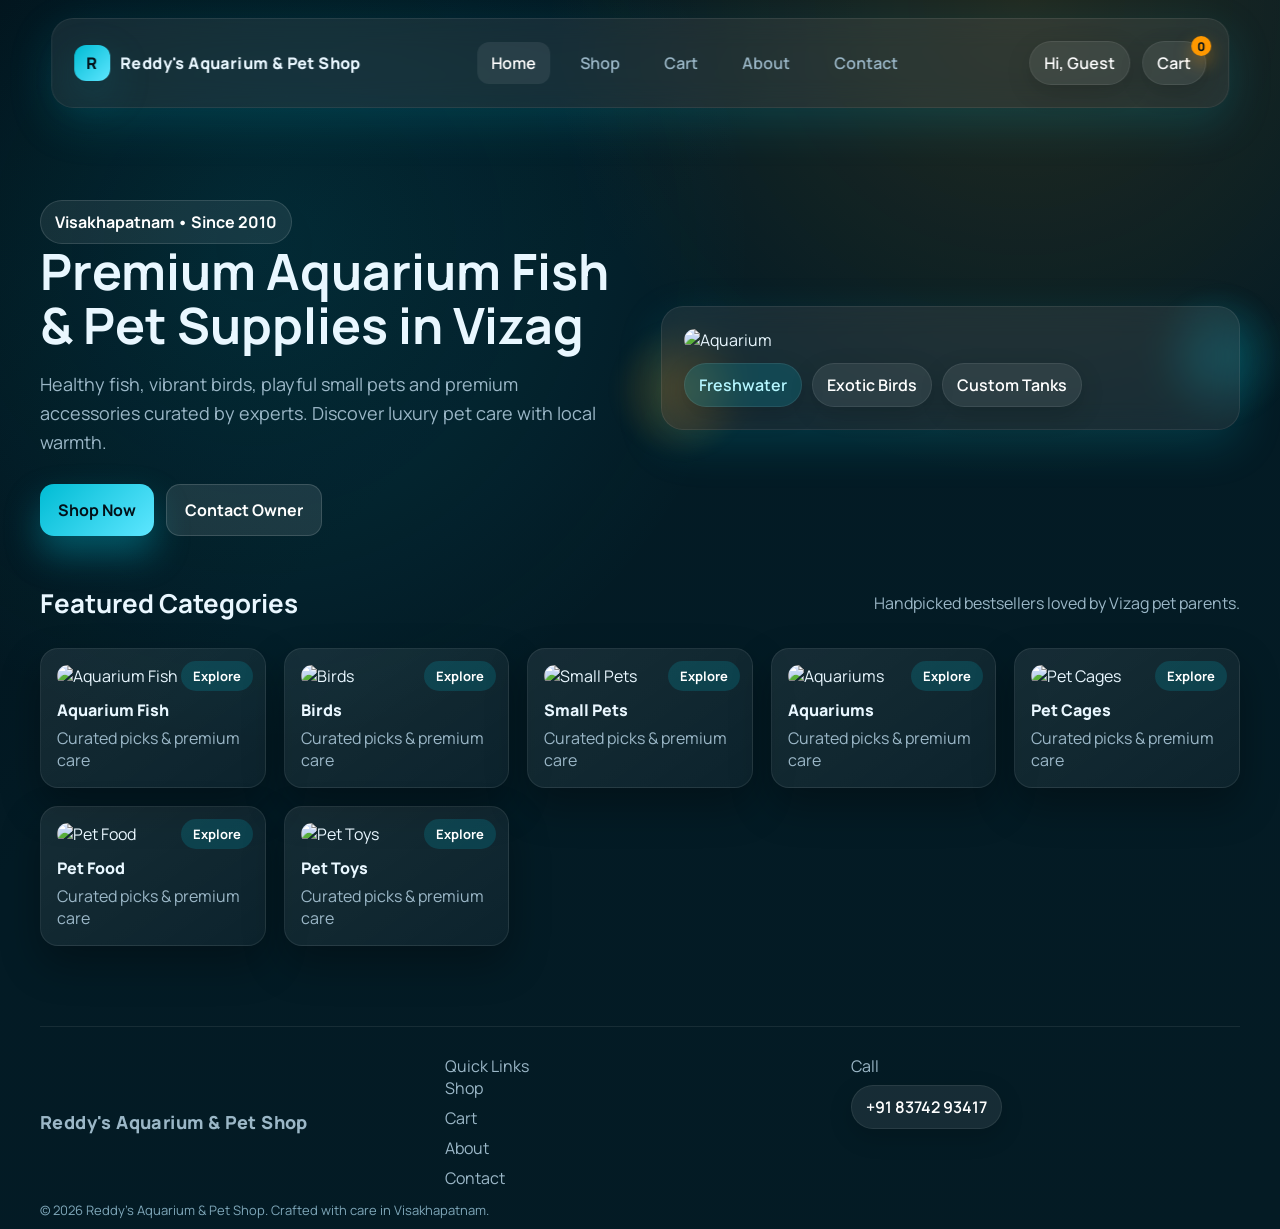
==== index.html @ 52619b00 "first commit" ====
<!DOCTYPE html>
<html lang="en">
<head>
  <meta charset="UTF-8">
  <meta name="viewport" content="width=device-width, initial-scale=1.0">
  <title>Reddy's Aquarium & Pet Shop | Premium Pets in Vizag</title>
  <link rel="preconnect" href="https://fonts.googleapis.com">
  <link rel="preconnect" href="https://fonts.gstatic.com" crossorigin>
  <link href="https://fonts.googleapis.com/css2?family=Manrope:wght@500;600;700;800&display=swap" rel="stylesheet">
  <link rel="stylesheet" href="css/style.css">
</head>
<body>
  <header class="navbar glass-card">
    <div class="nav-inner">
      <a class="brand" href="index.html">
        <span class="dot">R</span>
        Reddy's Aquarium &amp; Pet Shop
      </a>
      <nav class="nav-links">
        <a class="active" href="index.html">Home</a>
        <a href="shop.html">Shop</a>
        <a href="cart.html">Cart</a>
        <a href="about.html">About</a>
        <a href="contact.html">Contact</a>
      </nav>
      <div class="nav-right">
        <span class="pill user-pill">Hi, Guest</span>
        <a class="pill cart-btn" href="cart.html">
          Cart
          <span class="badge" id="navCartCount">0</span>
        </a>
      </div>
    </div>
  </header>

  <main class="page">
    <section class="container hero">
      <div>
        <span class="hero-badge">Visakhapatnam • Since 2010</span>
        <h1 class="headline">Premium Aquarium Fish &amp; Pet Supplies in Vizag</h1>
        <p class="subtext">Healthy fish, vibrant birds, playful small pets and premium accessories curated by experts. Discover luxury pet care with local warmth.</p>
        <div class="hero-actions">
          <a class="btn btn-primary" href="shop.html">Shop Now</a>
          <a class="btn btn-ghost" href="contact.html">Contact Owner</a>
        </div>
      </div>
      <div class="hero-media floating-bubbles">
        <div class="glass-card">
          <img src="https://images.unsplash.com/photo-1501004318641-b39e6451bec6?auto=format&fit=crop&w=900&q=80" alt="Aquarium" class="float">
          <div style="margin-top:12px; display:flex; gap:10px; flex-wrap:wrap;">
            <span class="pill success">Freshwater</span>
            <span class="pill">Exotic Birds</span>
            <span class="pill">Custom Tanks</span>
          </div>
        </div>
      </div>
    </section>

    <section class="container">
      <div class="section-head">
        <h2 class="section-title">Featured Categories</h2>
        <p class="muted">Handpicked bestsellers loved by Vizag pet parents.</p>
      </div>
      <div class="grid" id="categories">
        <!-- Category cards inserted by JS for consistency -->
      </div>
    </section>
  </main>

  <footer class="container">
    <div class="top">
      <div class="brand">Reddy's Aquarium &amp; Pet Shop</div>
      <div>
        <div class="muted">Quick Links</div>
        <div class="link-list">
          <a href="shop.html">Shop</a>
          <a href="cart.html">Cart</a>
          <a href="about.html">About</a>
          <a href="contact.html">Contact</a>
        </div>
      </div>
      <div>
        <div class="muted">Call</div>
        <a href="tel:8374293417" class="pill" style="margin-top:8px;">+91 83742 93417</a>
      </div>
    </div>
    <div class="footer-note">© 2026 Reddy's Aquarium &amp; Pet Shop. Crafted with care in Visakhapatnam.</div>
  </footer>

  <script src="js/products.js"></script>
  <script src="js/cart.js"></script>
  <script>
    // Populate categories and set nav info
    const categoryContainer = document.getElementById('categories');
    if (categoryContainer) {
      const cats = [
        { name: 'Aquarium Fish', img: products.find(p => p.category === 'Aquarium Fish')?.image },
        { name: 'Birds', img: products.find(p => p.category === 'Birds')?.image },
        { name: 'Small Pets', img: products.find(p => p.category === 'Small Pets')?.image },
        { name: 'Aquariums', img: products.find(p => p.category === 'Aquariums')?.image },
        { name: 'Pet Cages', img: products.find(p => p.category === 'Pet Cages')?.image },
        { name: 'Pet Food', img: products.find(p => p.category === 'Pet Food')?.image },
        { name: 'Pet Toys', img: products.find(p => p.category === 'Pet Toys')?.image },
      ];
      cats.forEach(cat => {
        const card = document.createElement('div');
        card.className = 'category-card';
        card.onclick = () => window.location.href = `shop.html?category=${encodeURIComponent(cat.name)}`;
        card.innerHTML = `
          <span class="category-chip">Explore</span>
          <img src="${cat.img}" alt="${cat.name}">
          <div class="category-name">${cat.name}</div>
          <div class="muted">Curated picks & premium care</div>
        `;
        categoryContainer.appendChild(card);
      });
    }

    // nav user + badge
    const navName = document.querySelector('.user-pill');
    const user = JSON.parse(localStorage.getItem('reddys_user') || '{}');
    if (user.name) navName.textContent = `Hi, ${user.name.split(' ')[0]}`;
    document.getElementById('navCartCount').textContent = getCartCount();
  </script>
</body>
</html>
---- css/style.css ----
/* Premium aqua-themed ecommerce styling */
:root {
  --primary: #00bcd4;
  --primary-dark: #0097a7;
  --accent: #ff9800;
  --bg: #03121a;
  --card: rgba(255, 255, 255, 0.08);
  --text: #e9f7ff;
  --muted: #9bb7c7;
  --radius: 18px;
  --shadow: 0 15px 45px rgba(0, 188, 212, 0.18);
  --glass-blur: blur(14px);
  --max-width: 1200px;
}

*,
*::before,
*::after {
  box-sizing: border-box;
}

body {
  margin: 0;
  font-family: "Manrope", "Inter", system-ui, -apple-system, sans-serif;
  background: radial-gradient(circle at 20% 20%, rgba(0, 188, 212, 0.12), transparent 35%),
    radial-gradient(circle at 80% 0%, rgba(255, 152, 0, 0.12), transparent 30%),
    linear-gradient(135deg, #021018, #031b25 35%, #041b24 100%);
  color: var(--text);
  min-height: 100vh;
  scroll-behavior: smooth;
  overflow-x: hidden;
}

a {
  color: inherit;
  text-decoration: none;
}

img {
  max-width: 100%;
  border-radius: var(--radius);
  display: block;
}

.page {
  padding: 120px 24px 80px;
}

.container {
  width: 100%;
  max-width: var(--max-width);
  margin: 0 auto;
}

/* Navbar */
.navbar {
  position: fixed;
  top: 18px;
  left: 50%;
  transform: translateX(-50%);
  width: min(1280px, 92vw);
  z-index: 1000;
  backdrop-filter: var(--glass-blur);
  background: rgba(255, 255, 255, 0.06);
  border: 1px solid rgba(255, 255, 255, 0.08);
  box-shadow: 0 10px 40px rgba(0, 0, 0, 0.28);
  border-radius: 16px;
  padding: 12px 18px;
}

.nav-inner {
  display: flex;
  align-items: center;
  justify-content: space-between;
  gap: 14px;
}

.brand {
  display: flex;
  align-items: center;
  gap: 10px;
  font-weight: 800;
  letter-spacing: 0.4px;
}

.brand .dot {
  width: 36px;
  height: 36px;
  border-radius: 12px;
  background: linear-gradient(135deg, var(--primary), #5ee6ff);
  display: grid;
  place-items: center;
  color: #03121a;
  font-weight: 900;
  box-shadow: var(--shadow);
}

.nav-links {
  display: flex;
  align-items: center;
  gap: 16px;
  font-weight: 600;
}

.nav-links a {
  padding: 10px 14px;
  border-radius: 12px;
  transition: all 0.2s ease;
  color: var(--muted);
}

.nav-links a:hover,
.nav-links a.active {
  background: rgba(255, 255, 255, 0.08);
  color: #fff;
}

.nav-right {
  display: flex;
  align-items: center;
  gap: 12px;
}

.pill {
  display: inline-flex;
  align-items: center;
  gap: 8px;
  padding: 10px 14px;
  background: rgba(255, 255, 255, 0.08);
  border-radius: 999px;
  border: 1px solid rgba(255, 255, 255, 0.08);
  color: #fff;
  font-weight: 600;
  box-shadow: 0 8px 24px rgba(0, 0, 0, 0.16);
}

.cart-btn {
  position: relative;
}

.badge {
  position: absolute;
  top: -6px;
  right: -6px;
  background: var(--accent);
  color: #03121a;
  font-weight: 800;
  border-radius: 50%;
  width: 20px;
  height: 20px;
  display: grid;
  place-items: center;
  font-size: 12px;
  box-shadow: 0 8px 18px rgba(255, 152, 0, 0.4);
}

/* Buttons */
.btn {
  display: inline-flex;
  align-items: center;
  justify-content: center;
  gap: 8px;
  padding: 14px 18px;
  border-radius: 14px;
  border: none;
  font-weight: 700;
  cursor: pointer;
  transition: transform 160ms ease, box-shadow 160ms ease, background 160ms ease;
}

.btn-primary {
  background: linear-gradient(135deg, var(--primary), #5ee6ff);
  color: #021018;
  box-shadow: 0 18px 35px rgba(0, 188, 212, 0.36);
}

.btn-ghost {
  background: rgba(255, 255, 255, 0.1);
  color: #fff;
  border: 1px solid rgba(255, 255, 255, 0.14);
}

.btn-accent {
  background: linear-gradient(135deg, #ffb347, var(--accent));
  color: #05131b;
  box-shadow: 0 18px 32px rgba(255, 152, 0, 0.36);
}

.btn:hover {
  transform: translateY(-2px) scale(1.01);
}

.btn:active {
  transform: translateY(0);
}

/* Hero */
.hero {
  display: grid;
  grid-template-columns: repeat(auto-fit, minmax(320px, 1fr));
  align-items: center;
  gap: 42px;
  padding-top: 80px;
}

.headline {
  font-size: clamp(32px, 6vw, 50px);
  line-height: 1.08;
  margin: 0 0 18px;
}

.subtext {
  color: var(--muted);
  font-size: 18px;
  line-height: 1.6;
  margin-bottom: 28px;
}

.hero-actions {
  display: flex;
  flex-wrap: wrap;
  gap: 12px;
}

.hero-media {
  position: relative;
}

.glass-card {
  background: var(--card);
  border: 1px solid rgba(255, 255, 255, 0.08);
  border-radius: 22px;
  padding: 22px;
  box-shadow: var(--shadow);
  backdrop-filter: var(--glass-blur);
}

.floating-bubbles::before,
.floating-bubbles::after {
  content: "";
  position: absolute;
  width: 160px;
  height: 160px;
  background: radial-gradient(circle, rgba(0, 188, 212, 0.24), transparent 60%);
  filter: blur(6px);
  z-index: -1;
}

.floating-bubbles::before {
  top: -30px;
  right: -60px;
}

.floating-bubbles::after {
  bottom: -40px;
  left: -60px;
  background: radial-gradient(circle, rgba(255, 152, 0, 0.24), transparent 60%);
}

.hero-badge {
  display: inline-flex;
  align-items: center;
  gap: 8px;
  padding: 10px 14px;
  background: rgba(255, 255, 255, 0.08);
  border-radius: 999px;
  font-weight: 700;
  color: #fff;
  border: 1px solid rgba(255, 255, 255, 0.12);
}

/* Section headers */
.section-head {
  display: flex;
  align-items: center;
  justify-content: space-between;
  gap: 12px;
  margin: 40px 0 18px;
}

.section-title {
  font-size: 26px;
  margin: 0;
}

.muted {
  color: var(--muted);
}

/* Category grid */
.grid {
  display: grid;
  grid-template-columns: repeat(auto-fit, minmax(200px, 1fr));
  gap: 18px;
}

.category-card {
  position: relative;
  overflow: hidden;
  border-radius: 18px;
  padding: 16px;
  background: linear-gradient(145deg, rgba(255, 255, 255, 0.08), rgba(255, 255, 255, 0.04));
  border: 1px solid rgba(255, 255, 255, 0.08);
  box-shadow: 0 18px 40px rgba(0, 0, 0, 0.3);
  transition: transform 180ms ease, box-shadow 180ms ease, border-color 180ms ease;
  cursor: pointer;
}

.category-card:hover {
  transform: translateY(-6px);
  box-shadow: 0 22px 48px rgba(0, 188, 212, 0.24);
  border-color: rgba(0, 188, 212, 0.3);
}

.category-chip {
  position: absolute;
  top: 12px;
  right: 12px;
  background: rgba(0, 188, 212, 0.18);
  color: #fff;
  padding: 6px 12px;
  border-radius: 999px;
  font-weight: 700;
  font-size: 13px;
}

.category-name {
  margin: 12px 0 6px;
  font-weight: 800;
}

/* Product cards */
.product-grid {
  display: grid;
  grid-template-columns: repeat(auto-fit, minmax(240px, 1fr));
  gap: 18px;
}

.product-card {
  background: var(--card);
  border-radius: 18px;
  padding: 16px;
  border: 1px solid rgba(255, 255, 255, 0.08);
  box-shadow: 0 18px 36px rgba(0, 0, 0, 0.28);
  transition: transform 180ms ease, border-color 180ms ease, box-shadow 180ms ease;
  display: grid;
  gap: 10px;
}

.product-card:hover {
  transform: translateY(-6px) scale(1.01);
  border-color: rgba(0, 188, 212, 0.28);
  box-shadow: 0 22px 46px rgba(0, 188, 212, 0.24);
}

.tag {
  display: inline-block;
  background: rgba(255, 255, 255, 0.1);
  padding: 6px 10px;
  border-radius: 999px;
  font-size: 12px;
  color: #bfefff;
}

.product-name {
  font-weight: 800;
  margin: 4px 0;
}

.price {
  font-size: 18px;
  font-weight: 800;
  color: #fff;
}

.filter-row {
  display: flex;
  flex-wrap: wrap;
  gap: 10px;
  margin-bottom: 16px;
}

.chip {
  padding: 10px 14px;
  border-radius: 12px;
  border: 1px solid rgba(255, 255, 255, 0.12);
  background: rgba(255, 255, 255, 0.06);
  color: #fff;
  cursor: pointer;
  transition: all 0.18s ease;
}

.chip.active {
  background: rgba(0, 188, 212, 0.2);
  border-color: rgba(0, 188, 212, 0.5);
  box-shadow: 0 12px 28px rgba(0, 188, 212, 0.28);
}

/* Cards / Forms */
form {
  display: grid;
  gap: 14px;
}

input,
textarea {
  width: 100%;
  padding: 14px 16px;
  border-radius: 12px;
  border: 1px solid rgba(255, 255, 255, 0.12);
  background: rgba(255, 255, 255, 0.06);
  color: #fff;
  font-size: 15px;
}

input::placeholder,
textarea::placeholder {
  color: #8fb4c3;
}

/* Cart */
.cart-list {
  display: grid;
  gap: 14px;
}

.cart-item {
  display: grid;
  grid-template-columns: 100px 1fr auto;
  gap: 14px;
  align-items: center;
  background: var(--card);
  padding: 14px;
  border-radius: 16px;
  border: 1px solid rgba(255, 255, 255, 0.08);
}

.qty {
  display: inline-flex;
  align-items: center;
  gap: 8px;
  background: rgba(255, 255, 255, 0.07);
  padding: 8px 12px;
  border-radius: 999px;
}

.qty button {
  background: none;
  border: none;
  color: #fff;
  font-size: 18px;
  cursor: pointer;
}

.total-row {
  display: flex;
  align-items: center;
  justify-content: space-between;
  background: rgba(255, 255, 255, 0.06);
  padding: 16px;
  border-radius: 14px;
  border: 1px solid rgba(255, 255, 255, 0.08);
  margin-top: 18px;
}

/* Footer */
footer {
  margin-top: 60px;
  padding: 28px 0 10px;
  border-top: 1px solid rgba(255, 255, 255, 0.08);
  color: var(--muted);
}

footer .top {
  display: grid;
  grid-template-columns: repeat(auto-fit, minmax(220px, 1fr));
  gap: 16px;
  margin-bottom: 12px;
}

footer .brand {
  font-size: 18px;
}

.link-list {
  display: grid;
  gap: 8px;
}

.footer-note {
  font-size: 13px;
  color: #7fa7b9;
}

/* Page specific helpers */
.split {
  display: grid;
  grid-template-columns: repeat(auto-fit, minmax(320px, 1fr));
  gap: 24px;
  align-items: start;
}

.contact-card {
  display: grid;
  gap: 12px;
}

.pill.success {
  background: rgba(0, 188, 212, 0.18);
  color: #b5f6ff;
}

/* Animations */
@keyframes float {
  0%,
  100% {
    transform: translateY(0);
  }
  50% {
    transform: translateY(-8px);
  }
}

.float {
  animation: float 6s ease-in-out infinite;
}

@media (max-width: 640px) {
  .navbar {
    padding: 12px;
  }
  .nav-links {
    display: none;
  }
  .page {
    padding-top: 110px;
  }
}
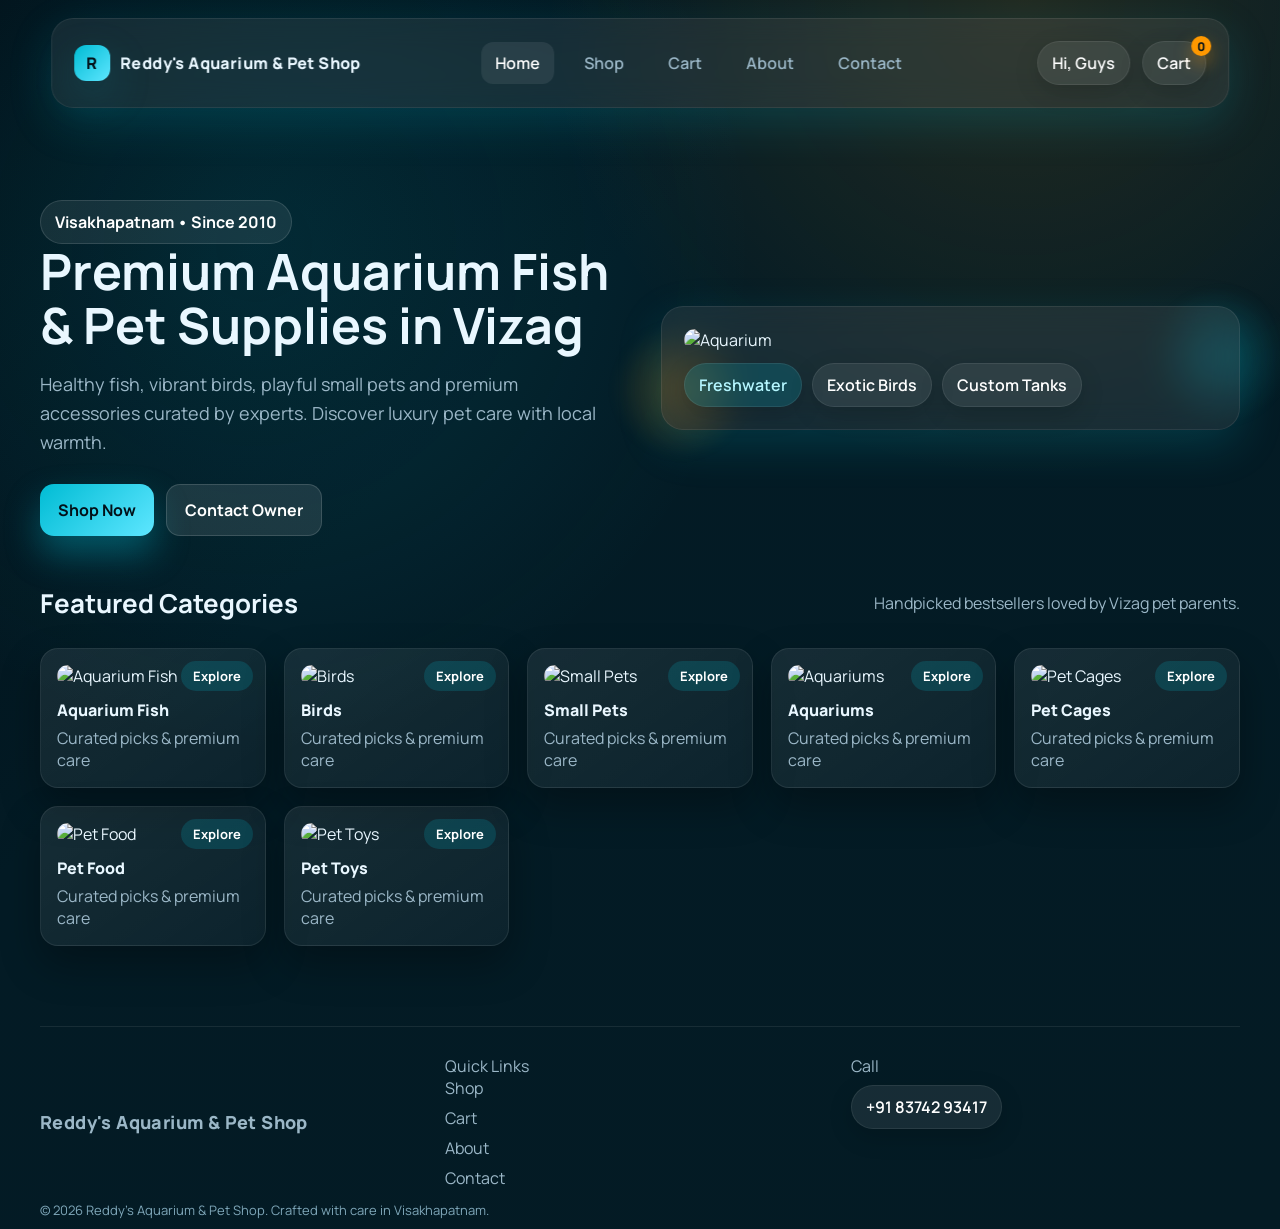
==== commit 49780762: "second commit" ====
--- a/index.html
+++ b/index.html
@@ -24,7 +24,7 @@
         <a href="contact.html">Contact</a>
       </nav>
       <div class="nav-right">
-        <span class="pill user-pill">Hi, Guest</span>
+        <span class="pill user-pill">Hi, Guys</span>
         <a class="pill cart-btn" href="cart.html">
           Cart
           <span class="badge" id="navCartCount">0</span>
